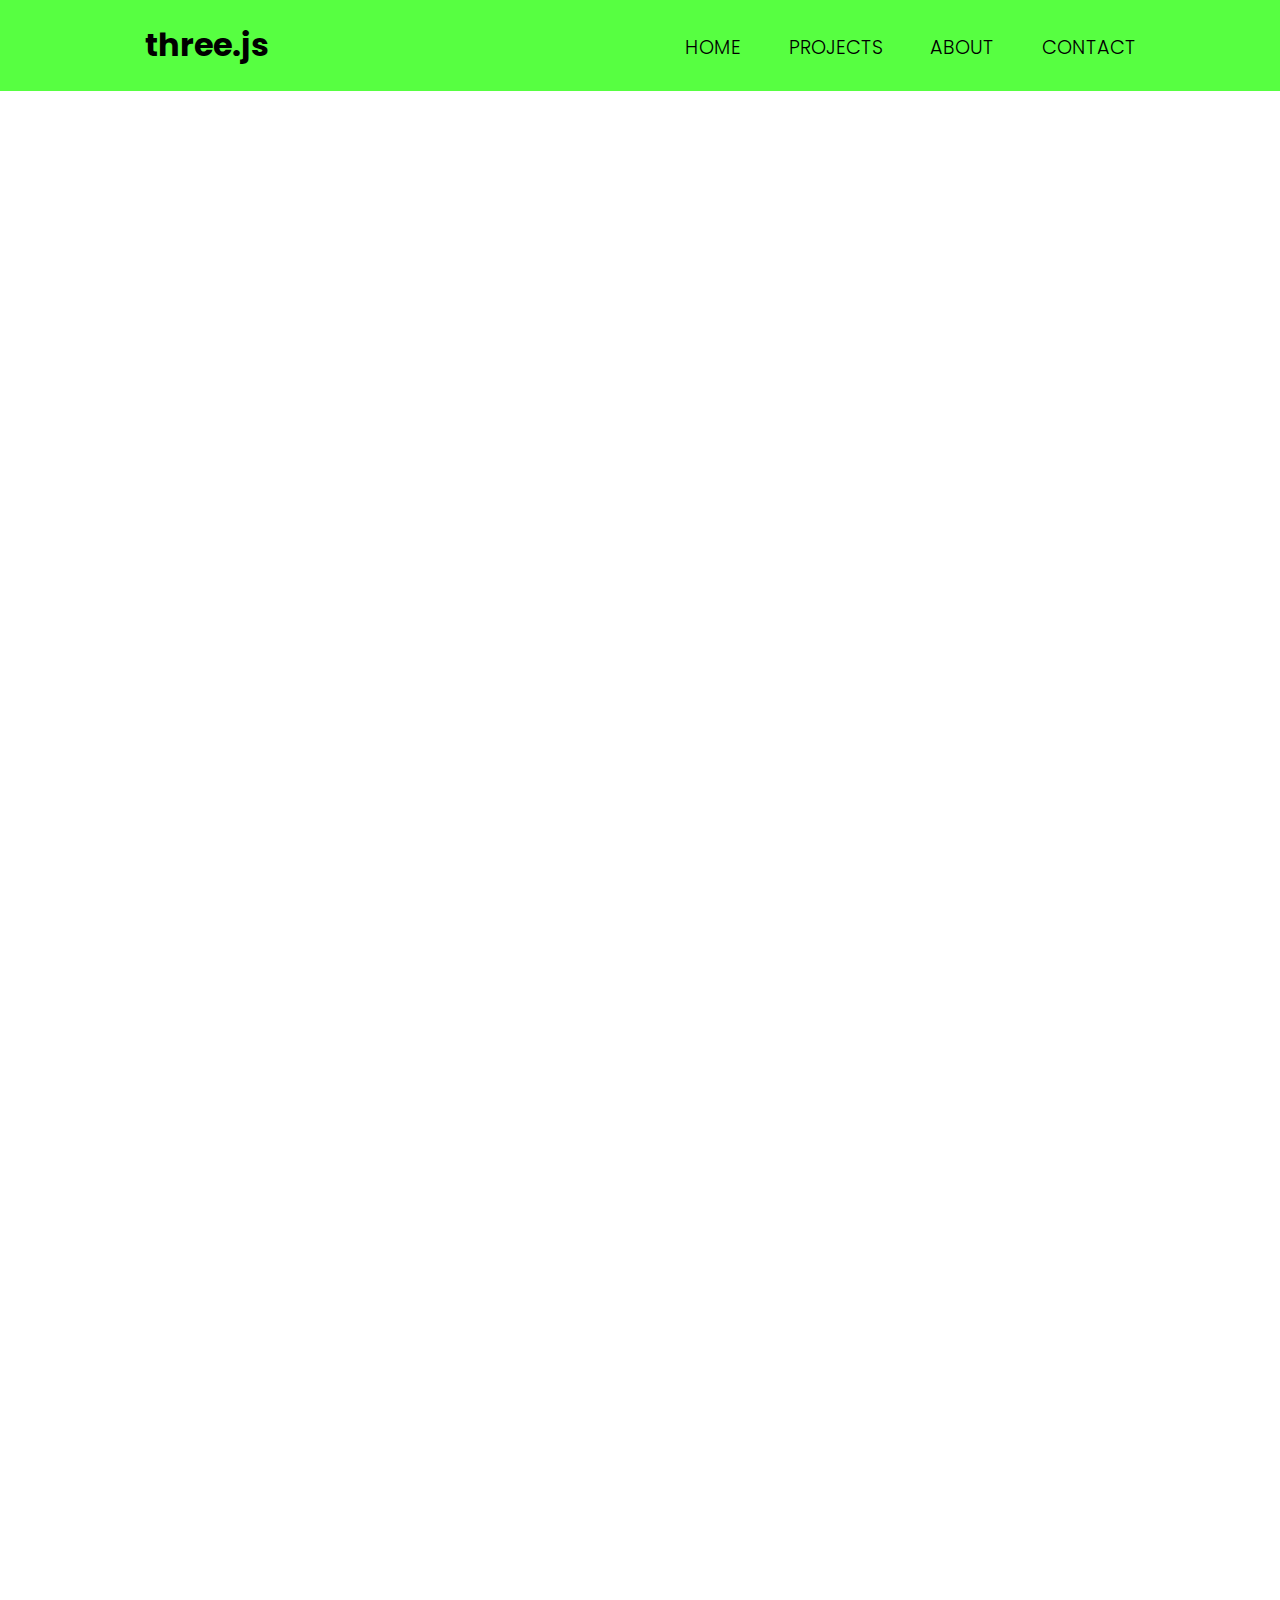
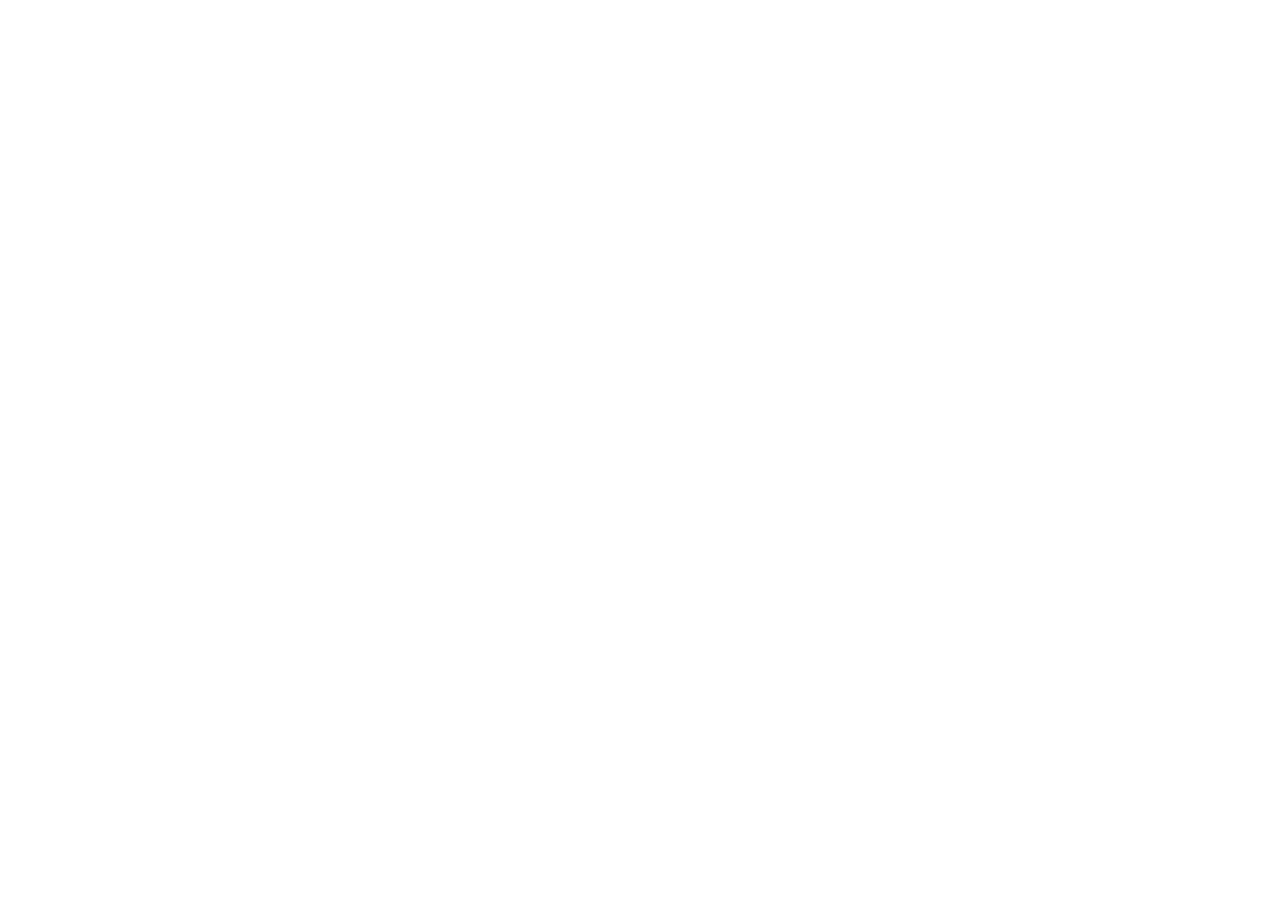
==== index.html @ f8b7ffad "Add files via upload" ====
<!DOCTYPE html>
<html lang="en">
  <head>
    <meta charset="UTF-8" />
    <meta name="viewport" content="width=device-width, initial-scale=1.0" />

    <link rel="stylesheet" href="//use.fontawesome.com/releases/v5.0.7/css/all.css">
    <link rel="icon" type="image/svg+xml" href="favicon.svg" />
    <link rel="preconnect" href="https://fonts.googleapis.com">
    <link rel="preconnect" href="https://fonts.gstatic.com" crossorigin>
    <link href="https://fonts.googleapis.com/css2?family=Poppins:ital,wght@0,300;0,700;1,200&display=swap" rel="stylesheet">

    <link rel="stylesheet" href="style.css" />

    <title>Matthew Subade's Portfolio</title>
  </head>
  <body>

    <canvas id="bg"></canvas>

    <header>
      <h1 class="logo">three.js</h1>
      <input type="checkbox" id="nav-toggle" class="nav-toggle">
      <nav>
        <ul>
          <li>
            <a href="#">Home</a>
          </li>
          <li>
            <a href="#">Projects</a>
          </li>
          <li>
            <a href="#">About</a>
          </li>
          <li>
            <a href="#">Contact</a>
          </li>
        </ul>
      </nav>
      <label for="nav-toggle" class="nav-toggle-label">
        <span></span>
      </label>
    </header>

    <main>

      <section>
        <h1>Matthew Subade</h1>
      </section>

      <blockquote>
        <o>This is practice for my portfolio</o>
      </blockquote>

      <section>
        <h2>Yessir</h2>
        <p>Lorem ipsum dolor sit amet, consectetur adipiscing elit, sed do eiusmod tempor incididunt ut labore et dolore magna aliqua.
        </p>

        <p>Lorem ipsum dolor sit amet, consectetur adipiscing elit, sed do eiusmod tempor incididunt ut labore et dolore magna aliqua.
        </p>

        <p>Lorem ipsum dolor sit amet, consectetur adipiscing elit, sed do eiusmod tempor incididunt ut labore et dolore magna aliqua.
        </p>

      </section>

      <section class="light">
        <h2>Projects</h2>
        
        <p>Lorem ipsum dolor sit amet, consectetur adipiscing elit, sed do eiusmod tempor incididunt ut labore et dolore magna aliqua.
        </p>

        <h2>Accomplishments</h2>

        <p>Lorem ipsum dolor sit amet, consectetur adipiscing elit, sed do eiusmod tempor incididunt ut labore et dolore magna aliquaLorem ipsum dolor sit amet, consectetur adipiscing elit, sed do eiusmod tempor incididunt ut labore et dolore magna aliquaLorem ipsum dolor sit amet, consectetur adipiscing elit, sed do eiusmod tempor incididunt ut labore et dolore magna aliquaLorem ipsum dolor sit amet, consectetur adipiscing elit, sed do eiusmod tempor incididunt ut labore et dolore magna aliquaLorem ipsum dolor sit amet, consectetur adipiscing elit, sed do eiusmod tempor incididunt ut labore et dolore magna aliquaLorem ipsum dolor sit amet, consectetur adipiscing elit, sed do eiusmod tempor incididunt ut labore et dolore magna aliquaLorem ipsum dolor sit amet, consectetur adipiscing elit, sed do eiusmod tempor incididunt ut labore et dolore magna aliquaLorem ipsum dolor sit amet, consectetur adipiscing elit, sed do eiusmod tempor incididunt ut labore et dolore magna aliqua.
        </p>

      </section>

      <blockquote>
        <p>
          To know sorrow is not terrifying. What is terrifying is to know you can't go back to hapiness you could have. <br>~ Matsumoto Ragiku
        </p>
      </blockquote>

      <section class="left">
        <h2>Work History</h2>

        <h3>Google</h3>
        <p>
          Lorem ipsum dolor sit amet, consectetur adipiscing elit, sed do eiusmod tempor incididunt ut labore et dolore magna aliqua.
        </p>

        <h3>Apple</h3>
        <p>
          Lorem ipsum dolor sit amet, consectetur adipiscing elit, sed do eiusmod tempor incididunt ut labore et dolore magna aliqua.
        </p>

        <h3>Pentagon</h3>
        <p>
          Lorem ipsum dolor sit amet, consectetur adipiscing elit, sed do eiusmod tempor incididunt ut labore et dolore magna aliqua.
        </p>
      </section>

      <blockquote>
        <p>Arigato</p>
      </blockquote>

    </main>
      

    <script type="module" src="/main.js"></script>

















  </body>
</html>
---- style.css ----
:root {
  --background: rgba(87, 255, 65, 1);
}

*, *::before, *after {
  box-sizing: border-box;
}

body {
  color: black;
  background-color: white;
  font-family: 'Poppins', sans-serif;
  font-weight: 300;
  margin: 0;
  padding: 0;
  /*
  max-width: 100%;
  overflow-x: hidden;
  */
}

/*
body::-webkit-scrollbar {
  width: 0.25rem;
}

body::-webkit-scrollbar-track {
  background: black;
}
*/

main {
  width: 100vw;
  color: White;
  z-index:99;
  position: absolute;
  width: 100%;
  margin: 0px auto;
  padding: 120px 0px;

  display: grid;
  grid-template-columns: repeat(12, 1fr);
} 

h1, h2, h3, blockquote {
  font-family: 'Poppins', sans-serif;
  font-weight: 700;
  font-style: normal;
}

canvas {
  position: fixed;
  top: 0;
  left:0;
}

  section {
    grid-column: 2 / 8;
    padding: 1rem;
    background: var(--dark-bg);
    font-size: 1.25rem;
    line-height: 1.5;
    margin-bottom: var(--spacing);
  }


  blockquote {
    margin: 0;
    padding: 0;
    grid-column: 2 / span 9;
    margin-bottom: var(--spacing);
  }

/* nav styling */
header {
  background: var(--background);
  text-align: center;
  position: fixed;
  z-index: 999;
  width: 100%;
}

.nav-toggle {
  display: none; 
}

.nav-toggle-label {
  position: absolute;
  top: 0;
  left: 0;
  margin-left: 1em;
  height: 100%;
  display: flex;
  align-items: center;
}

.nav-toggle-label span,
.nav-toggle-label span::before,
.nav-toggle-label span::after {
  display: block;
  background: white;
  height: 2px;
  width: 2em;
  border-radius: 2px;
  position: relative;
}

.nav-toggle-label span::before,
.nav-toggle-label span::after {
  content: '';
  position: absolute;
}

.nav-toggle-label span::before {
  bottom: 7px;
}

.nav-toggle-label span::after {
  top: 7px;
}

nav {
  position: absolute;
  text-align: left;
  top: 100%;
  left: 0;
  background: var(--background);
  width: 100%;
  transform: scale(1, 0);
  transform-origin: top;
  transition: transform 400ms ease-in-out;
}

nav ul {
  margin: 0;
  padding: 0;
  list-style: none;
}

nav li {
  margin-bottom: 1em;
  margin-left: 1em;
}

nav a {
  color: #000;
  text-decoration: none;
  font-size: 1.2rem;
  text-transform: uppercase;
  opacity: 0;
  transition: opacity 150ms ease-in-out;
}

nav a:hover {
  color: #000;
}

.nav-toggle:checked ~ nav {
  transform: scale(1, 1);
}

.nav-toggle:checked ~ nav a {
  opacity: 1;
  transition: opacity 250ms ease-in-out 250ms;
}

@media screen and (min-width: 864px) {
  .nav-toggle-label {
    display: none;
  }

  header {
    display: grid;
    grid-template-columns: 1fr auto minmax(600px, 6fr) 1fr;
  }

  .logo {
    grid-column: 2 / 3;
  }

  nav {
    all: unset;
    grid-column: 3 / 4;
    display: flex;
    justify-content: flex-end;
    align-items: center;
  }

  nav ul {
    display: flex;
  }

  nav li {
    margin-left: 3em;
    margin-bottom: 0;
  }

  nav a {
    opacity: 1;
  }

  nav a::before {
    content: '';
    display: block;
    height: 5px;
    background: black;
    position: relative;
    bottom: -1.65em;
    left: 0;
    right: 0;
    transform: scale(0,1);
    transform-origin: right;
    transition: transform ease-in-out 250ms;
  }

  nav a:hover::before {
    transform: scale(1,1);
  }

}
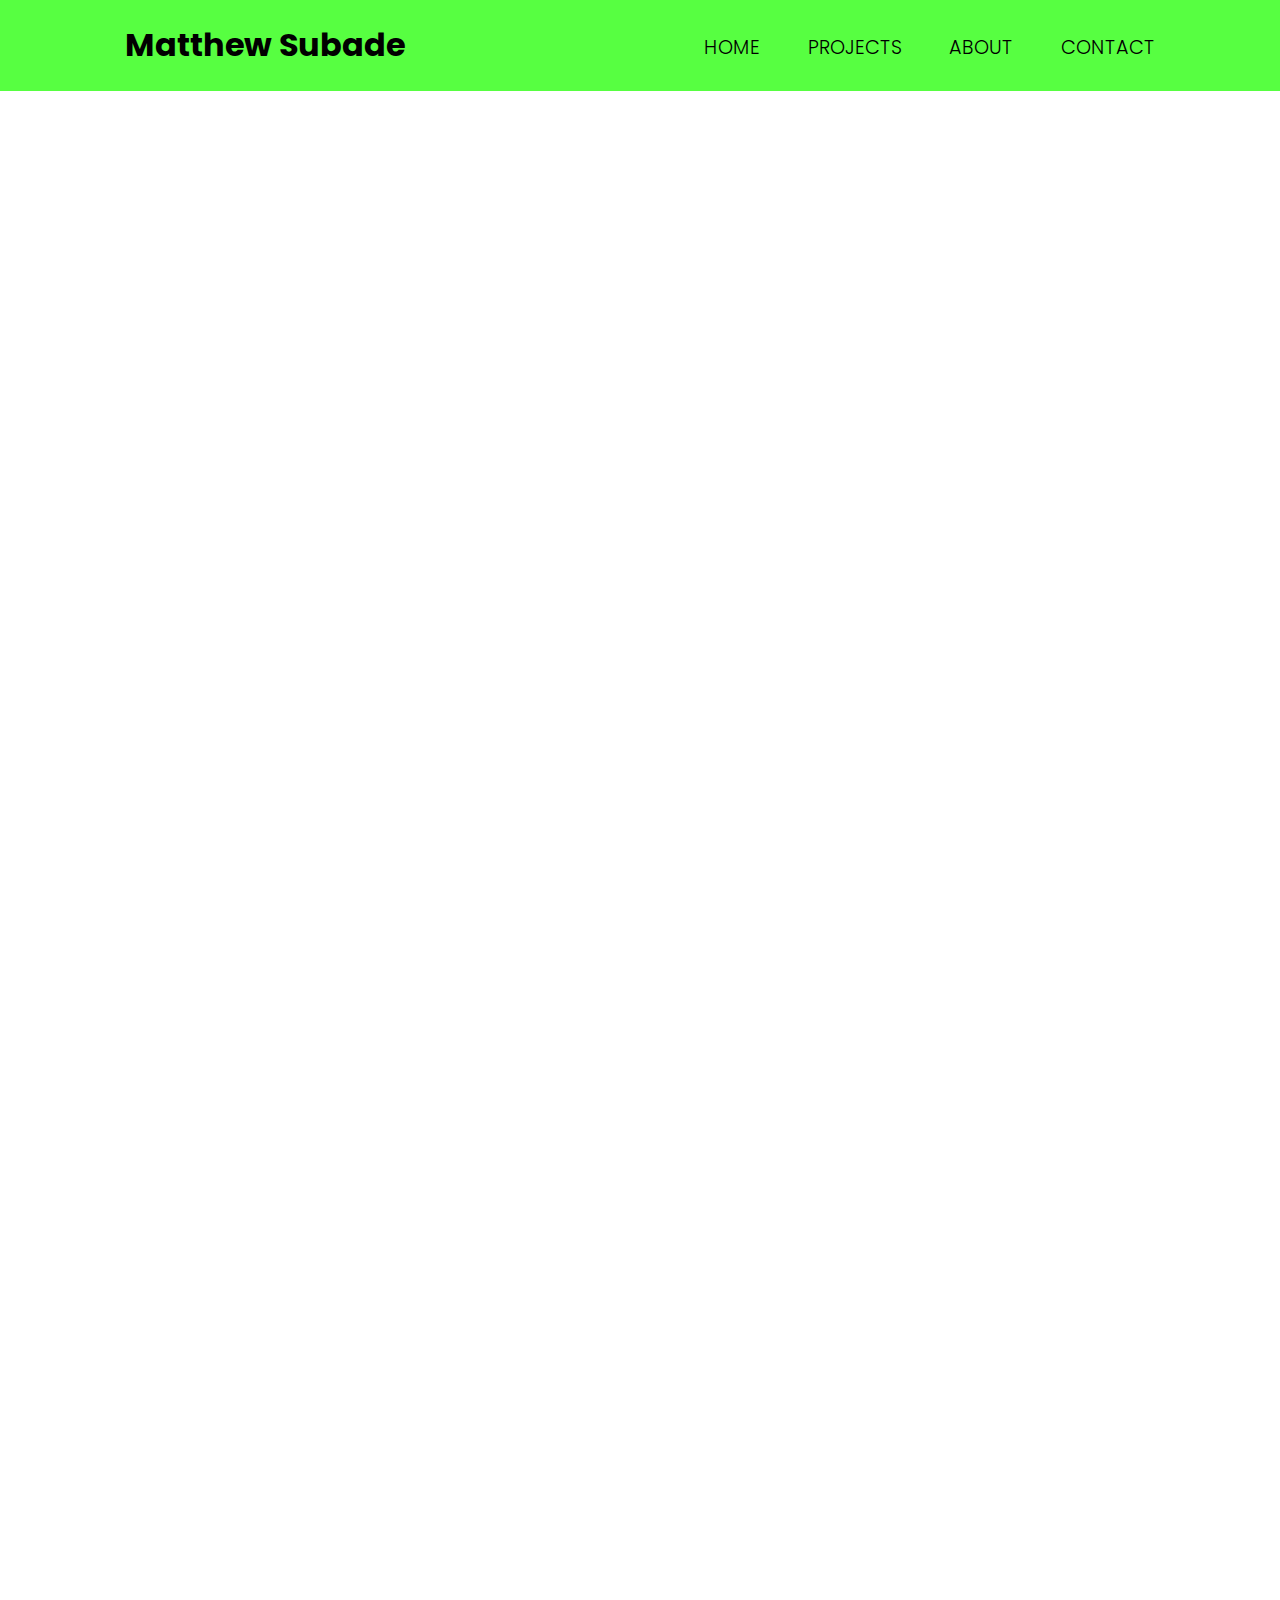
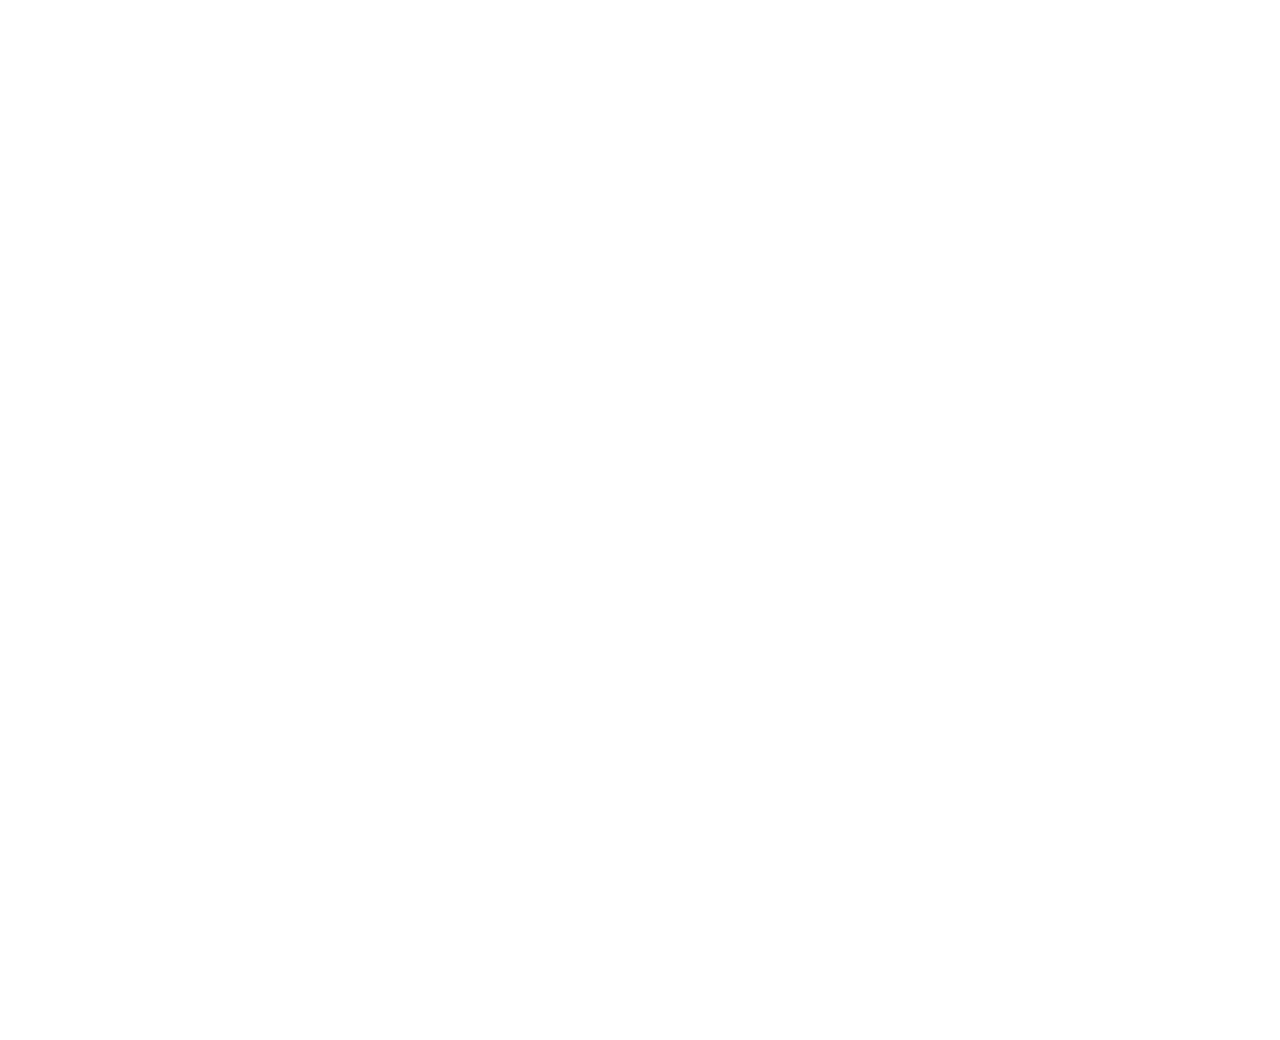
==== commit b236685e: "Update 1.10" ====
--- a/index.html
+++ b/index.html
@@ -4,7 +4,7 @@
     <meta charset="UTF-8" />
     <meta name="viewport" content="width=device-width, initial-scale=1.0" />
 
-    <link rel="stylesheet" href="//use.fontawesome.com/releases/v5.0.7/css/all.css">
+    <link href="//maxcdn.bootstrapcdn.com/font-awesome/4.1.0/css/font-awesome.min.css" rel="stylesheet">
     <link rel="icon" type="image/svg+xml" href="favicon.svg" />
     <link rel="preconnect" href="https://fonts.googleapis.com">
     <link rel="preconnect" href="https://fonts.gstatic.com" crossorigin>
@@ -19,15 +19,15 @@
     <canvas id="bg"></canvas>
 
     <header>
-      <h1 class="logo">three.js</h1>
+      <h1 class="logo">Matthew Subade</h1>
       <input type="checkbox" id="nav-toggle" class="nav-toggle">
       <nav>
         <ul>
           <li>
-            <a href="#">Home</a>
+            <a href="index.html">Home</a>
           </li>
           <li>
-            <a href="#">Projects</a>
+            <a href="projects.html">Projects</a>
           </li>
           <li>
             <a href="#">About</a>
@@ -107,8 +107,17 @@
         <p>Arigato</p>
       </blockquote>
 
+      <footer>
+        <a class="copy"> &copy; 2021 matthew subade</a>
+        <a href="index.html" class="fa fa-home"></a>
+        <a href="https://www.linkedin.com/in/matthew-subade-lessthan3u3000/" target="_blank" class="fa fa-linkedin"></a>
+        <a href="https://www.instagram.com/100percentapplejuice_/" target="_blank" class="fa fa-instagram"></a>
+        <a href="https://github.com/matthewsoup" target="_blank" class="fa fa-github"></a>
+      </footer>
+
     </main>
       
+    
 
     <script type="module" src="/main.js"></script>
 
@@ -129,4 +138,4 @@
 
 
   </body>
-</html>
+</html>--- a/style.css
+++ b/style.css
@@ -13,6 +13,8 @@
   font-weight: 300;
   margin: 0;
   padding: 0;
+  display: flex;
+  flex-wrap: wrap;
   /*
   max-width: 100%;
   overflow-x: hidden;
@@ -23,7 +25,6 @@
 body::-webkit-scrollbar {
   width: 0.25rem;
 }
-
 body::-webkit-scrollbar-track {
   background: black;
 }
@@ -36,7 +37,7 @@
   position: absolute;
   width: 100%;
   margin: 0px auto;
-  padding: 120px 0px;
+  padding: 120px 0;
 
   display: grid;
   grid-template-columns: repeat(12, 1fr);
@@ -71,7 +72,10 @@
     margin-bottom: var(--spacing);
   }
 
-/* nav styling */
+/* ================ */
+  /* nav styling */
+/* ================ */
+
 header {
   background: var(--background);
   text-align: center;
@@ -98,7 +102,7 @@
 .nav-toggle-label span::before,
 .nav-toggle-label span::after {
   display: block;
-  background: white;
+  background: black;
   height: 2px;
   width: 2em;
   border-radius: 2px;
@@ -164,7 +168,7 @@
   transition: opacity 250ms ease-in-out 250ms;
 }
 
-@media screen and (min-width: 864px) {
+@media only screen and (min-width: 864px) {
   .nav-toggle-label {
     display: none;
   }
@@ -217,4 +221,340 @@
     transform: scale(1,1);
   }
 
-}+}
+
+/* ================== */
+  /* footer styling */
+/* ================== */
+
+footer {
+  all: unset;
+  grid-column: 2 / span 11;
+  display: flex;
+  flex-wrap: nowrap;
+  align-items: baseline;
+}
+
+/* font awesome button icon styling */
+@media only screen and (max-width: 960) {
+  .copy {
+    font-size: 0.7rem;
+    text-decoration: none;
+    padding: 0.5em;
+    margin-top: 0;
+    display: flex;
+    flex-direction: row;
+    align-items: stretch;
+    width: 0;
+    height: 5em;
+  }
+}
+
+.copy {
+  font-size: 0.7rem;
+  text-decoration: none;
+  padding: 0.5em;
+  margin-top: 5em;
+  display: flex;
+  flex-direction: row;
+  align-items: stretch;
+  width: 40%;
+  height: 5em;
+}
+
+.fa {
+  font-size: 1.5rem;
+  text-decoration: none;
+  padding: 0.5em;
+  margin-top: 0;
+}
+
+.fa:hover {
+    opacity: 0.7;
+}
+
+.fa-home{
+  color: white;
+}
+
+.fa-linkedin {
+  color: white;
+}
+
+.fa-instagram {
+  color: white;
+}
+
+.fa-github {
+  color: white;
+}
+
+/* ========================== */
+  /* portfolio grid styling */
+/* ========================== */
+
+.main-content {
+  padding: 0% 10%;
+  flex: 1 1 80%;
+  min-height: 100vh;
+  grid-column: 1 / span 12;
+}
+
+@media only screen and (max-width: 960px) {
+  .main-content {
+    min-height: 75vh;
+  }
+}
+
+@media only screen and (max-width: 600px) {
+  .main-content {
+    min-height: 50vh;
+  }
+}
+
+.portfolio {
+  display: grid;
+  height: 100%;
+  grid-template-rows: repeat(6, 1fr);
+  grid-template-columns: repeat(5, 1fr);
+  grid-gap: 20px;
+}
+
+.portfolio-item {
+  background: var(--background);
+  color: white;
+  font-weight: bold;
+  display: flex;
+  justify-content: center;
+  align-items: center;
+  cursor: pointer;
+}
+
+.portfolio-item.small {
+  grid-row: span 1;
+  grid-column: span 1;
+}
+
+.portfolio-item.medium {
+  grid-row: span 2;
+  grid-column: span 2;
+}
+
+.portfolio-item.large {
+  grid-row: span 3;
+  grid-column: span 3;
+}
+
+.portfolio-item.tall {
+  grid-row: span 3;
+  grid-column: span 2;
+}
+
+.portfolio-item.wide {
+  grid-row: span 2;
+  grid-column: span 3;
+}
+
+
+/* ~~~~~~~~~~~~~~~~~~~~~~~~~~ */
+  /* portfolio item styles */
+
+/* ========================== */
+  /* portfolio item #1 */
+/* ========================== */
+
+.one {
+  background-image: url(img/Berserk.png);
+  color: white;
+  background-size: cover;
+  position: relative;
+
+  transition: all ease-in-out 300ms;
+  z-index: 10;
+}
+
+
+.one:hover::before {
+  opacity: 0.2;
+}
+
+.one::before {
+  content: '';
+  display: block;
+  background: black;
+  opacity: 0.8;
+  position: absolute;
+  top: 0;
+  right: 0;
+  bottom: 0;
+  left: 0;
+  transition: all ease-in-out 300ms;
+  z-index: -1;
+}
+
+/* ========================== */
+  /* portfolio item #2 */
+/* ========================== */
+
+.two {
+  background-image: url(img/Berserk.png);
+  color: white;
+  background-size: cover;
+  position: relative;
+
+  transition: all ease-in-out 300ms;
+  z-index: 10;
+}
+
+
+.two:hover::before {
+  opacity: 0.2;
+}
+
+.two::before {
+  content: '';
+  display: block;
+  background: black;
+  opacity: 0.8;
+  position: absolute;
+  top: 0;
+  right: 0;
+  bottom: 0;
+  left: 0;
+  transition: all ease-in-out 300ms;
+  z-index: -1;
+}
+
+/* ========================== */
+  /* portfolio item #3 */
+/* ========================== */
+
+.three {
+  background-image: url(img/Berserk.png);
+  color: white;
+  background-size: cover;
+  position: relative;
+
+  transition: all ease-in-out 300ms;
+  z-index: 10;
+}
+
+
+.three:hover::before {
+  opacity: 0.2;
+}
+
+.three::before {
+  content: '';
+  display: block;
+  background: black;
+  opacity: 0.8;
+  position: absolute;
+  top: 0;
+  right: 0;
+  bottom: 0;
+  left: 0;
+  transition: all ease-in-out 300ms;
+  z-index: -1;
+}
+
+/* ========================== */
+  /* portfolio item #4 */
+/* ========================== */
+
+.four {
+  background-image: url(img/Berserk.png);
+  color: white;
+  background-size: cover;
+  position: relative;
+
+  transition: all ease-in-out 300ms;
+  z-index: 10;
+}
+
+
+.four:hover::before {
+  opacity: 0.2;
+}
+
+.four::before {
+  content: '';
+  display: block;
+  background: black;
+  opacity: 0.8;
+  position: absolute;
+  top: 0;
+  right: 0;
+  bottom: 0;
+  left: 0;
+  transition: all ease-in-out 300ms;
+  z-index: -1;
+}
+
+/* ========================== */
+  /* portfolio item #5 */
+/* ========================== */
+
+.five {
+  background-image: url(img/Berserk.png);
+  color: white;
+  background-size: cover;
+  position: relative;
+
+  transition: all ease-in-out 300ms;
+  z-index: 10;
+}
+
+
+.five:hover::before {
+  opacity: 0.2;
+}
+
+.five::before {
+  content: '';
+  display: block;
+  background: black;
+  opacity: 0.8;
+  position: absolute;
+  top: 0;
+  right: 0;
+  bottom: 0;
+  left: 0;
+  transition: all ease-in-out 300ms;
+  z-index: -1;
+}
+
+/* ========================== */
+  /* portfolio item #6 */
+/* ========================== */
+
+.six {
+  background-image: url(img/Berserk.png);
+  color: white;
+  background-size: cover;
+  position: relative;
+
+  transition: all ease-in-out 300ms;
+  z-index: 10;
+}
+
+
+.six:hover::before {
+  opacity: 0.2;
+}
+
+.six::before {
+  content: '';
+  display: block;
+  background: black;
+  opacity: 0.8;
+  position: absolute;
+  top: 0;
+  right: 0;
+  bottom: 0;
+  left: 0;
+  transition: all ease-in-out 300ms;
+  z-index: -1;
+}
+
+/* ~~~~~~~~~~~~~~~~~~~~~~~~~~ */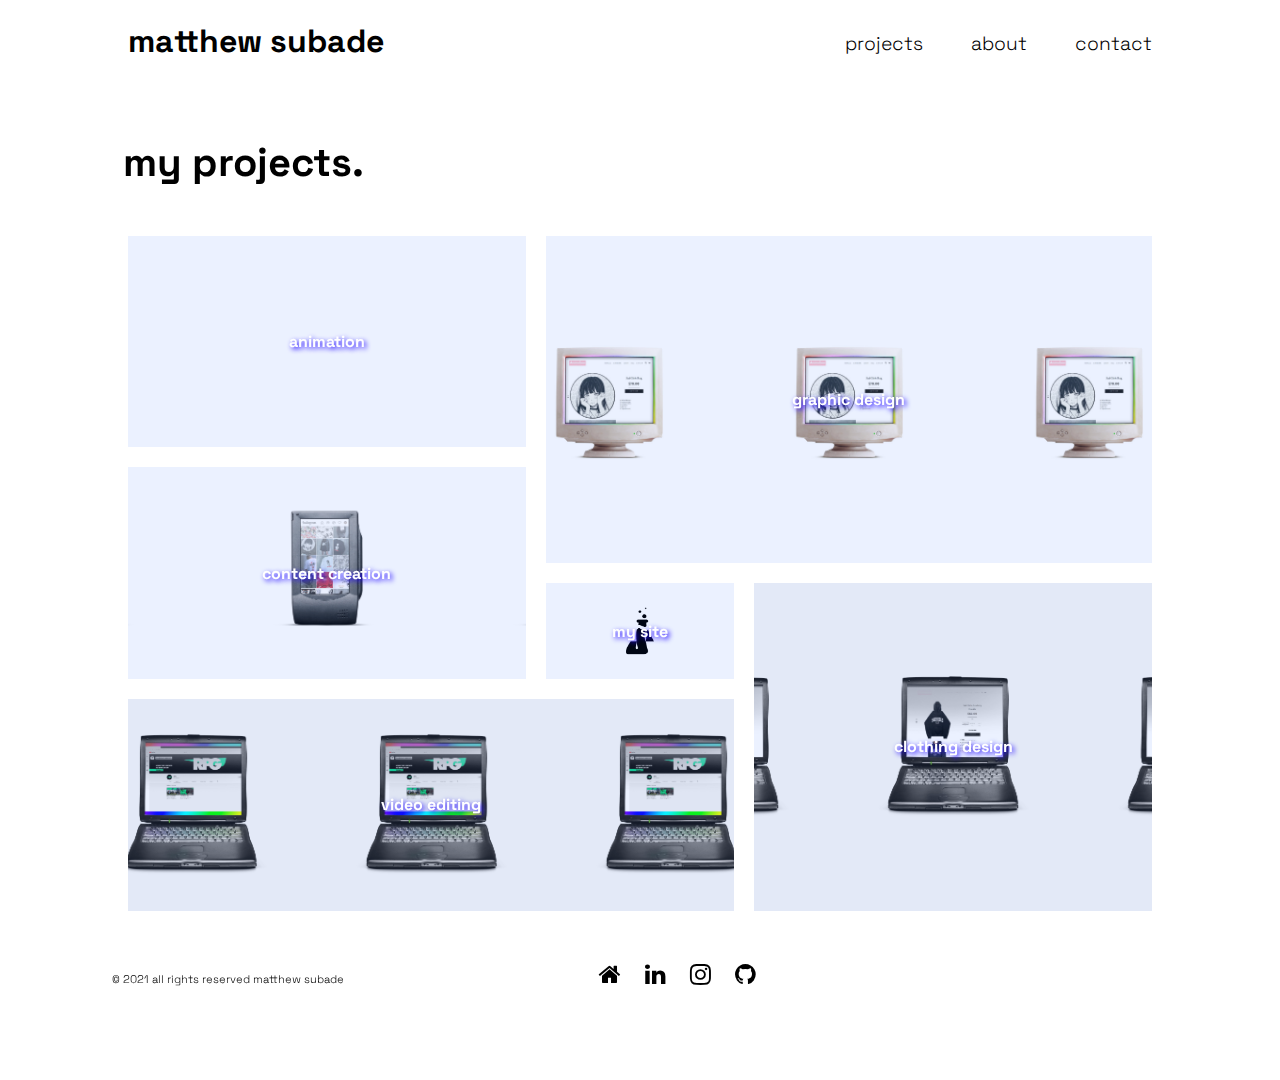
==== commit e2df2254: "Update 1.11" ====
--- a/index.html
+++ b/index.html
@@ -1,141 +1,75 @@
-<!DOCTYPE html>
-<html lang="en">
-  <head>
-    <meta charset="UTF-8" />
-    <meta name="viewport" content="width=device-width, initial-scale=1.0" />
-
-    <link href="//maxcdn.bootstrapcdn.com/font-awesome/4.1.0/css/font-awesome.min.css" rel="stylesheet">
-    <link rel="icon" type="image/svg+xml" href="favicon.svg" />
-    <link rel="preconnect" href="https://fonts.googleapis.com">
-    <link rel="preconnect" href="https://fonts.gstatic.com" crossorigin>
-    <link href="https://fonts.googleapis.com/css2?family=Poppins:ital,wght@0,300;0,700;1,200&display=swap" rel="stylesheet">
-
-    <link rel="stylesheet" href="style.css" />
-
-    <title>Matthew Subade's Portfolio</title>
-  </head>
-  <body>
-
-    <canvas id="bg"></canvas>
-
-    <header>
-      <h1 class="logo">Matthew Subade</h1>
-      <input type="checkbox" id="nav-toggle" class="nav-toggle">
-      <nav>
-        <ul>
-          <li>
-            <a href="index.html">Home</a>
-          </li>
-          <li>
-            <a href="projects.html">Projects</a>
-          </li>
-          <li>
-            <a href="#">About</a>
-          </li>
-          <li>
-            <a href="#">Contact</a>
-          </li>
-        </ul>
-      </nav>
-      <label for="nav-toggle" class="nav-toggle-label">
-        <span></span>
-      </label>
-    </header>
-
-    <main>
-
-      <section>
-        <h1>Matthew Subade</h1>
-      </section>
-
-      <blockquote>
-        <o>This is practice for my portfolio</o>
-      </blockquote>
-
-      <section>
-        <h2>Yessir</h2>
-        <p>Lorem ipsum dolor sit amet, consectetur adipiscing elit, sed do eiusmod tempor incididunt ut labore et dolore magna aliqua.
-        </p>
-
-        <p>Lorem ipsum dolor sit amet, consectetur adipiscing elit, sed do eiusmod tempor incididunt ut labore et dolore magna aliqua.
-        </p>
-
-        <p>Lorem ipsum dolor sit amet, consectetur adipiscing elit, sed do eiusmod tempor incididunt ut labore et dolore magna aliqua.
-        </p>
-
-      </section>
-
-      <section class="light">
-        <h2>Projects</h2>
-        
-        <p>Lorem ipsum dolor sit amet, consectetur adipiscing elit, sed do eiusmod tempor incididunt ut labore et dolore magna aliqua.
-        </p>
-
-        <h2>Accomplishments</h2>
-
-        <p>Lorem ipsum dolor sit amet, consectetur adipiscing elit, sed do eiusmod tempor incididunt ut labore et dolore magna aliquaLorem ipsum dolor sit amet, consectetur adipiscing elit, sed do eiusmod tempor incididunt ut labore et dolore magna aliquaLorem ipsum dolor sit amet, consectetur adipiscing elit, sed do eiusmod tempor incididunt ut labore et dolore magna aliquaLorem ipsum dolor sit amet, consectetur adipiscing elit, sed do eiusmod tempor incididunt ut labore et dolore magna aliquaLorem ipsum dolor sit amet, consectetur adipiscing elit, sed do eiusmod tempor incididunt ut labore et dolore magna aliquaLorem ipsum dolor sit amet, consectetur adipiscing elit, sed do eiusmod tempor incididunt ut labore et dolore magna aliquaLorem ipsum dolor sit amet, consectetur adipiscing elit, sed do eiusmod tempor incididunt ut labore et dolore magna aliquaLorem ipsum dolor sit amet, consectetur adipiscing elit, sed do eiusmod tempor incididunt ut labore et dolore magna aliqua.
-        </p>
-
-      </section>
-
-      <blockquote>
-        <p>
-          To know sorrow is not terrifying. What is terrifying is to know you can't go back to hapiness you could have. <br>~ Matsumoto Ragiku
-        </p>
-      </blockquote>
-
-      <section class="left">
-        <h2>Work History</h2>
-
-        <h3>Google</h3>
-        <p>
-          Lorem ipsum dolor sit amet, consectetur adipiscing elit, sed do eiusmod tempor incididunt ut labore et dolore magna aliqua.
-        </p>
-
-        <h3>Apple</h3>
-        <p>
-          Lorem ipsum dolor sit amet, consectetur adipiscing elit, sed do eiusmod tempor incididunt ut labore et dolore magna aliqua.
-        </p>
-
-        <h3>Pentagon</h3>
-        <p>
-          Lorem ipsum dolor sit amet, consectetur adipiscing elit, sed do eiusmod tempor incididunt ut labore et dolore magna aliqua.
-        </p>
-      </section>
-
-      <blockquote>
-        <p>Arigato</p>
-      </blockquote>
-
-      <footer>
-        <a class="copy"> &copy; 2021 matthew subade</a>
-        <a href="index.html" class="fa fa-home"></a>
-        <a href="https://www.linkedin.com/in/matthew-subade-lessthan3u3000/" target="_blank" class="fa fa-linkedin"></a>
-        <a href="https://www.instagram.com/100percentapplejuice_/" target="_blank" class="fa fa-instagram"></a>
-        <a href="https://github.com/matthewsoup" target="_blank" class="fa fa-github"></a>
-      </footer>
-
-    </main>
-      
-    
-
-    <script type="module" src="/main.js"></script>
-
-
-
-
-
-
-
-
-
-
-
-
-
-
-
-
-
-  </body>
+<!DOCTYPE html>
+
+<html>
+    <head>
+        <meta charset="utf-8">
+        <meta http-equiv="X-UA-Compatible" content="IE=edge">
+        <title>Matthew Subade's Projects</title>
+        <meta name="description" content="Projects by Matthew Subade">
+        <meta name="viewport" content="width=device-width, initial-scale=1">
+        <link href="//maxcdn.bootstrapcdn.com/font-awesome/4.1.0/css/font-awesome.min.css" rel="stylesheet">
+        <link rel="icon" type="image/svg+xml" href="favicon.svg" />
+        <link rel="preconnect" href="https://fonts.googleapis.com">
+        <link rel="preconnect" href="https://fonts.gstatic.com" crossorigin>
+        <link href="https://fonts.googleapis.com/css2?family=Space+Grotesk:wght@300;400;700&display=swap" rel="stylesheet">
+
+        <link rel="stylesheet" href="style.css" />
+    </head>
+    <body>
+       
+        <canvas id="bg"></canvas>
+
+    <header>
+      <a href="index.html" class="logo"><h1>matthew subade</h1></a>
+      <input type="checkbox" id="nav-toggle" class="nav-toggle">
+      <nav>
+        <ul>
+          <li>
+            <a href="index.html">Projects</a>
+          </li>
+          <li>
+            <a href="about.html">About</a>
+          </li>
+          <li>
+            <a href="contact.html">Contact</a>
+          </li>
+        </ul>
+      </nav>
+      <label for="nav-toggle" class="nav-toggle-label">
+        <span></span>
+      </label>
+    </header>
+
+    <main>
+    
+        <article>
+            <h1>my projects.</h1>
+        </article>
+
+        <div class="main-content">
+            <div class="portfolio">
+                
+               <a href="project1.html" class="portfolio-item medium one"><div><p>animation</p></div></a>
+               <a href="project2.html" class="portfolio-item large two"><div><p>graphic&nbsp;design</p></div></a>
+               <a href="project3.html" class="portfolio-item medium three"><div><p>content&nbsp;creation</p></div></a>
+               <a href="project4.html" class="portfolio-item small four"><div><p>my&nbsp;site</p></div></a>
+               <a href="project5.html" class="portfolio-item tall five"><div><p>clothing&nbsp;design</p></div></a>
+               <a href="project6.html" class="portfolio-item wide six"><div><p>video&nbsp;editing</p></div></a>
+
+            </div>
+        </div>
+
+        <footer>
+            <a class="copy"> &copy; 2021 all rights reserved matthew subade</a>
+            <a href="projects.html" class="fa fa-home"></a>
+            <a href="https://www.linkedin.com/in/matthew-subade-lessthan3u3000/" target="_blank" class="fa fa-linkedin"></a>
+            <a href="https://www.instagram.com/100percentapplejuice_/" target="_blank" class="fa fa-instagram"></a>
+            <a href="https://github.com/matthewsoup" target="_blank" class="fa fa-github"></a>
+          </footer>
+    
+    </main>
+
+        
+        <script type="module" src="main.js"></script>
+    </body>
 </html>--- a/style.css
+++ b/style.css
@@ -1,5 +1,5 @@
 :root {
-  --background: rgba(87, 255, 65, 1);
+  --background: radial-gradient(circle, rgba(255,255,255,1) 0%, rgb(255, 255, 255) 100%);
 }
 
 *, *::before, *after {
@@ -9,7 +9,7 @@
 body {
   color: black;
   background-color: white;
-  font-family: 'Poppins', sans-serif;
+  font-family: 'Space Grotesk', sans-serif;
   font-weight: 300;
   margin: 0;
   padding: 0;
@@ -21,49 +21,74 @@
   */
 }
 
-/*
+
 body::-webkit-scrollbar {
   width: 0.25rem;
 }
 body::-webkit-scrollbar-track {
-  background: black;
-}
-*/
+  background: #0051ff;
+}
+
 
 main {
-  width: 100vw;
-  color: White;
+  color: black;
   z-index:99;
   position: absolute;
   width: 100%;
+  height: 100%;
   margin: 0px auto;
-  padding: 120px 0;
+  padding: 90px 0;
 
   display: grid;
   grid-template-columns: repeat(12, 1fr);
+  
+  /* uncomment z-index to have full orbit control */
+  /* z-index:-1; */
 } 
 
 h1, h2, h3, blockquote {
-  font-family: 'Poppins', sans-serif;
+  font-family: 'Space Grotesk', sans-serif;
   font-weight: 700;
   font-style: normal;
 }
 
 canvas {
+  display: block;
   position: fixed;
   top: 0;
   left:0;
 }
 
+  article {
+    grid-column: 2 / 8;
+    padding: 1rem;
+    font-size: 1.25rem;
+    line-height: 1.5;
+  }
+
   section {
     grid-column: 2 / 8;
     padding: 1rem;
-    background: var(--dark-bg);
+    background: var(--background);
     font-size: 1.25rem;
     line-height: 1.5;
-    margin-bottom: var(--spacing);
-  }
-
+    border-radius: 1.25rem;
+    box-shadow: 10px 10px 40px rgba(0, 81, 255, 0.2);
+  }
+
+  code {
+    grid-column: 2 / 8;
+    padding: 1rem;
+    background: rgb(244, 252, 255);
+    color: rgb(0, 81, 255);
+    border-radius: 1.5em;
+  }
+
+  @media only screen and (max-width: 864px) {
+    code {
+      grid-column: 2 / span 10;
+    }
+  }
 
   blockquote {
     margin: 0;
@@ -77,7 +102,7 @@
 /* ================ */
 
 header {
-  background: var(--background);
+  background: rgba(255, 255, 255, 1);
   text-align: center;
   position: fixed;
   z-index: 999;
@@ -128,7 +153,7 @@
   text-align: left;
   top: 100%;
   left: 0;
-  background: var(--background);
+  background: rgba(255, 255, 255, 1);
   width: 100%;
   transform: scale(1, 0);
   transform-origin: top;
@@ -147,16 +172,16 @@
 }
 
 nav a {
-  color: #000;
+  color: black;
   text-decoration: none;
   font-size: 1.2rem;
-  text-transform: uppercase;
+  text-transform: lowercase;
   opacity: 0;
   transition: opacity 150ms ease-in-out;
 }
 
 nav a:hover {
-  color: #000;
+  color: black;
 }
 
 .nav-toggle:checked ~ nav {
@@ -180,6 +205,8 @@
 
   .logo {
     grid-column: 2 / 3;
+    text-decoration: none;
+    color:inherit;
   }
 
   nav {
@@ -262,31 +289,56 @@
   height: 5em;
 }
 
-.fa {
+.fa-home{
   font-size: 1.5rem;
   text-decoration: none;
   padding: 0.5em;
   margin-top: 0;
-}
-
-.fa:hover {
-    opacity: 0.7;
-}
-
-.fa-home{
-  color: white;
+  color: black;
+}
+
+.fa-home:hover {
+  color: #00ff37;
+  transition: transform 1000ms linear;
 }
 
 .fa-linkedin {
-  color: white;
+  font-size: 1.5rem;
+  text-decoration: none;
+  padding: 0.5em;
+  margin-top: 0;
+  color: black;
+}
+
+.fa-linkedin:hover {
+  color: #0051ff;
+  transition: transform 1000ms linear;
 }
 
 .fa-instagram {
-  color: white;
+  font-size: 1.5rem;
+  text-decoration: none;
+  padding: 0.5em;
+  margin-top: 0;
+  color: black;
+}
+
+.fa-instagram:hover {
+  color: #6f00ff;
+  transition: transform 1000ms linear;
 }
 
 .fa-github {
-  color: white;
+  font-size: 1.5rem;
+  text-decoration: none;
+  padding: 0.5em;
+  margin-top: 0;
+  color: black;
+}
+
+.fa-github:hover {
+  color: #d632ff;
+  transition: transform 1000ms linear;
 }
 
 /* ========================== */
@@ -296,7 +348,7 @@
 .main-content {
   padding: 0% 10%;
   flex: 1 1 80%;
-  min-height: 100vh;
+  min-height: 75vh;
   grid-column: 1 / span 12;
 }
 
@@ -327,7 +379,7 @@
   display: flex;
   justify-content: center;
   align-items: center;
-  cursor: pointer;
+  text-decoration: none;
 }
 
 .portfolio-item.small {
@@ -364,9 +416,12 @@
 /* ========================== */
 
 .one {
-  background-image: url(img/Berserk.png);
+  background-image: url(img/desktoprazor.gif);
   color: white;
-  background-size: cover;
+  text-shadow: 2px 2px 5px #1e05ff;
+  background-repeat: repeat;
+  background-size: 15rem;
+  background-position: center;
   position: relative;
 
   transition: all ease-in-out 300ms;
@@ -381,8 +436,8 @@
 .one::before {
   content: '';
   display: block;
-  background: black;
-  opacity: 0.8;
+  background: rgb(0, 81, 255, 0.2);
+  opacity: 0.4;
   position: absolute;
   top: 0;
   right: 0;
@@ -397,9 +452,12 @@
 /* ========================== */
 
 .two {
-  background-image: url(img/Berserk.png);
+  background-image: url(img/desktoprug.jpg);
   color: white;
-  background-size: cover;
+  text-shadow: 2px 2px 5px #1e05ff;
+  background-repeat: repeat;
+  background-size: 15rem;
+  background-position: center;
   position: relative;
 
   transition: all ease-in-out 300ms;
@@ -414,15 +472,15 @@
 .two::before {
   content: '';
   display: block;
-  background: black;
-  opacity: 0.8;
+  background: rgb(0, 81, 255, 0.2);
+  opacity: 0.4;
   position: absolute;
   top: 0;
   right: 0;
   bottom: 0;
   left: 0;
-  transition: all ease-in-out 300ms;
-  z-index: -1;
+  transition: all linear 300ms;
+  z-index: -10;
 }
 
 /* ========================== */
@@ -430,9 +488,12 @@
 /* ========================== */
 
 .three {
-  background-image: url(img/Berserk.png);
+  background-image: url(/img/ig.jpg);
   color: white;
-  background-size: cover;
+  text-shadow: 2px 2px 5px #1e05ff;
+  background-repeat: repeat;
+  background-size: 15rem;
+  background-position: center;
   position: relative;
 
   transition: all ease-in-out 300ms;
@@ -447,8 +508,8 @@
 .three::before {
   content: '';
   display: block;
-  background: black;
-  opacity: 0.8;
+  background: rgb(0, 81, 255, 0.2);
+  opacity: 0.4;
   position: absolute;
   top: 0;
   right: 0;
@@ -463,9 +524,13 @@
 /* ========================== */
 
 .four {
-  background-image: url(img/Berserk.png);
+  background-image: url(img/subadelabs.png);
   color: white;
-  background-size: cover;
+  text-shadow: 2px 2px 5px #1e05ff;
+  font-size: 1rem;
+  background-repeat: no-repeat;
+  background-position: center;
+  background-size: 20rem;
   position: relative;
 
   transition: all ease-in-out 300ms;
@@ -480,8 +545,8 @@
 .four::before {
   content: '';
   display: block;
-  background: black;
-  opacity: 0.8;
+  background: rgb(0, 81, 255, 0.2);
+  opacity: 0.4;
   position: absolute;
   top: 0;
   right: 0;
@@ -496,9 +561,12 @@
 /* ========================== */
 
 .five {
-  background-image: url(img/Berserk.png);
+  background-image: url(img/clothingdesign.jpg);
   color: white;
-  background-size: cover;
+  text-shadow: 2px 2px 5px #1e05ff;
+  background-repeat: repeat;
+  background-size: 15rem;
+  background-position: center;
   position: relative;
 
   transition: all ease-in-out 300ms;
@@ -513,8 +581,8 @@
 .five::before {
   content: '';
   display: block;
-  background: black;
-  opacity: 0.8;
+  background: rgb(0, 81, 255, 0.2);
+  opacity: 0.4;
   position: absolute;
   top: 0;
   right: 0;
@@ -529,9 +597,12 @@
 /* ========================== */
 
 .six {
-  background-image: url(img/Berserk.png);
+  background-image: url(img/rpg.JPG);
   color: white;
-  background-size: cover;
+  text-shadow: 2px 2px 5px #1e05ff;
+  background-repeat: repeat;
+  background-size: 15rem;
+  background-position: center;
   position: relative;
 
   transition: all ease-in-out 300ms;
@@ -546,8 +617,8 @@
 .six::before {
   content: '';
   display: block;
-  background: black;
-  opacity: 0.8;
+  background: rgb(0, 81, 255, 0.2);
+  opacity: 0.4;
   position: absolute;
   top: 0;
   right: 0;
@@ -556,5 +627,113 @@
   transition: all ease-in-out 300ms;
   z-index: -1;
 }
-
-/* ~~~~~~~~~~~~~~~~~~~~~~~~~~ */+/* ~~~~~~~~~~~~~~~~~~~~~~~~~~ */
+
+/* ========================== */
+  /* contact page form */
+/* ========================== */
+
+.hero {
+  width: 100%;
+  height: 55vh;
+  grid-column: 1 / span 6;
+  display: flex;
+  align-items: center;
+  justify-content: center;
+}
+
+@media only screen and (max-width: 762px) {
+  .hero {
+    content:'';
+    grid-column: 2 / span 6;
+  }
+}
+
+form {
+  width: 90%;
+  max-width: 600px;
+}
+
+.input-group {
+  margin-bottom: 1em;
+  position: relative;
+}
+
+input, textarea {
+  width: 100%;
+  color: black;
+  padding: 10px;
+  outline: 0;
+  border: 1px solid black;
+  background: transparent;
+  font-size: 1rem;
+}
+
+button {
+  padding: 10px 0;
+  color: black;
+  outline: none;
+  background: transparent;
+  border: 1px solid black;
+  width: 100%;
+  cursor: pointer;
+}
+
+/* this breaks the nav hamburger menu and im too lazy to fix it...
+.row {
+  display: flex;
+  align-items: center;
+  justify-content: space-between;
+}
+
+.row .input-group {
+  flex-basis: 47%;
+}
+
+@media only screen and (max-width: 762px) {
+  .row, .row .input-group {
+    display: flex;
+    align-items: center;
+    justify-content: space-between;
+    flex-basis: 48%
+  }
+}
+*/
+
+/* =============================== */
+  /* image onhover effect styles */
+/* =============================== */
+
+img {
+  height: 100%;
+  width: 100%;
+  border-radius: 25px;
+  box-shadow: 0 20px 20px rgb(0, 81, 255, 0.2), 0px 0px 50px rgb(0, 81, 255, 0.2);
+}
+
+/* =============================== */
+  /* project link styling */
+/* =============================== */
+
+  p a:link {
+    color: rgb(255, 116, 248);
+    text-decoration: none;
+}
+
+  p a:visited {
+  color: rgb(255, 116, 248);
+}
+
+/* =============================== */
+       /* selector override */
+/* =============================== */
+
+::-moz-selection { /* Code for Firefox */
+  color: #1d65ff;
+  background: yellow;
+}
+
+::selection {
+  color: #1d65ff;
+  background: yellow;
+}